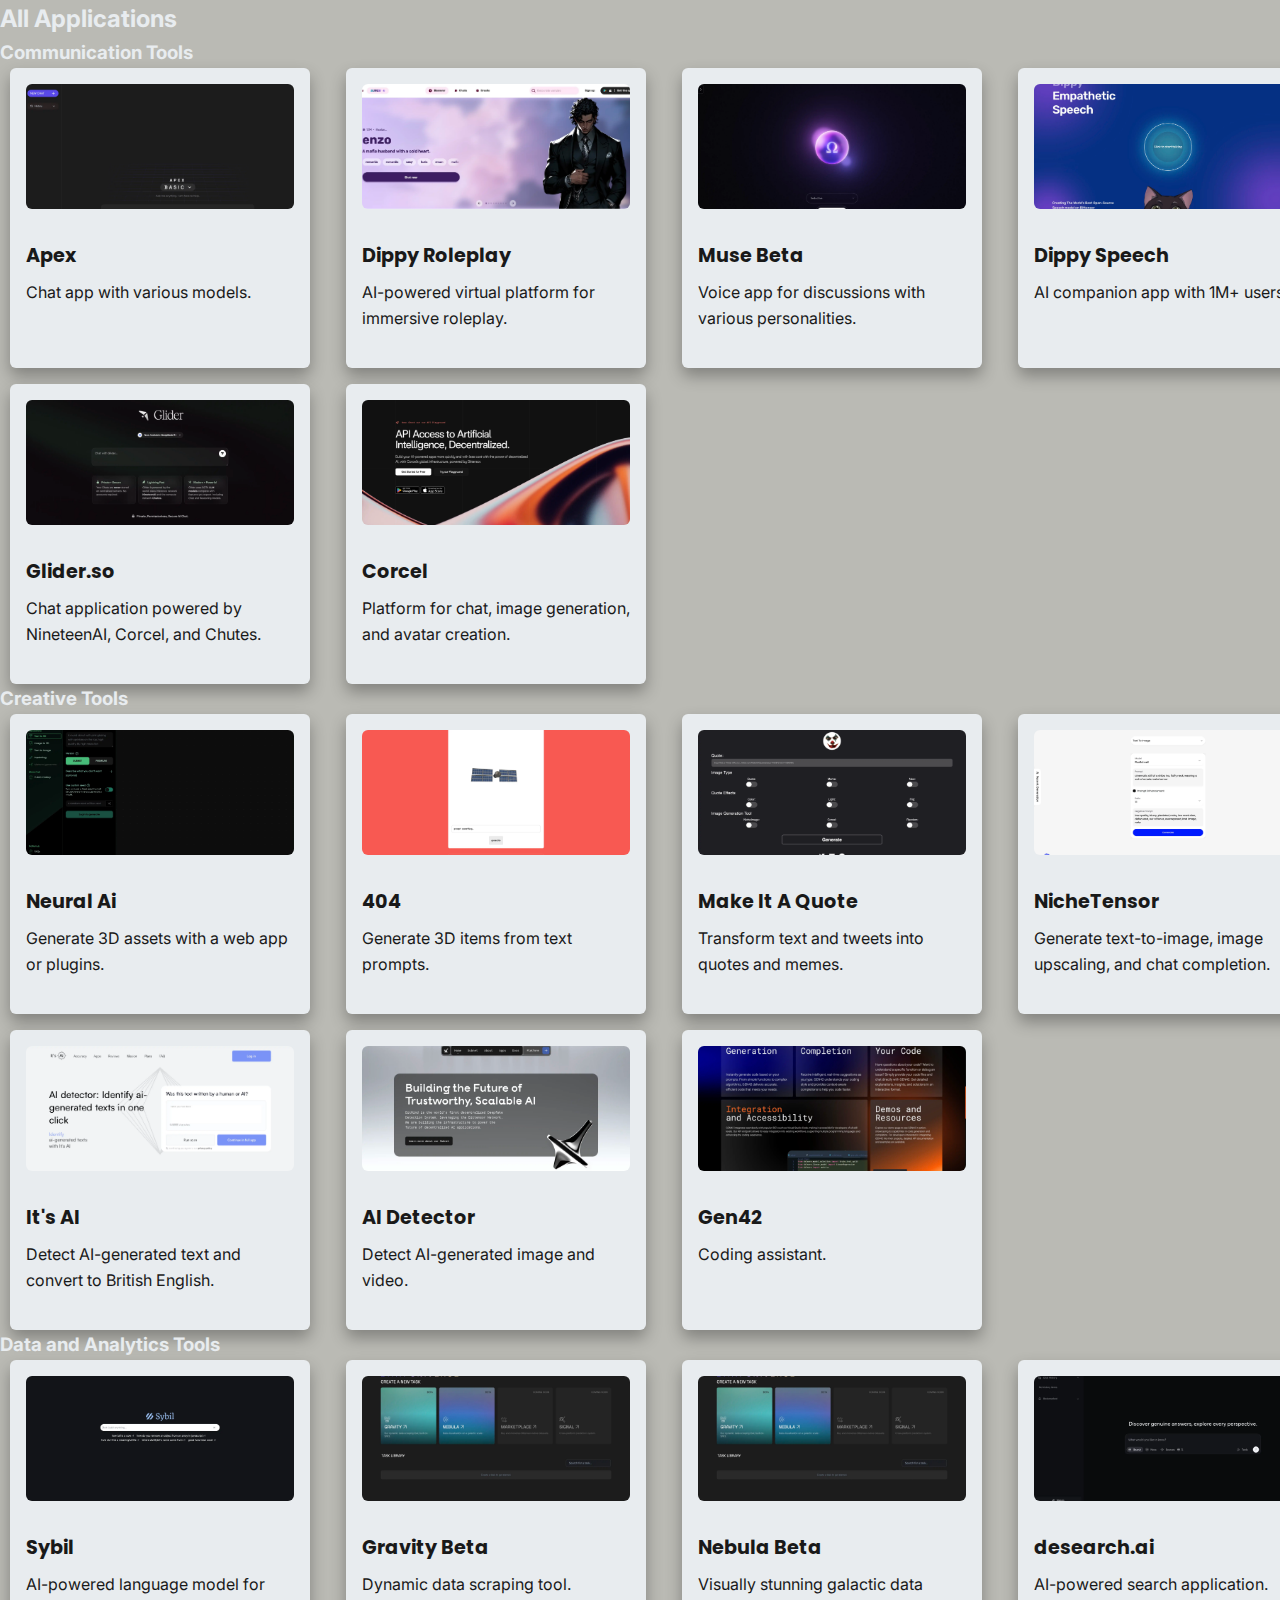
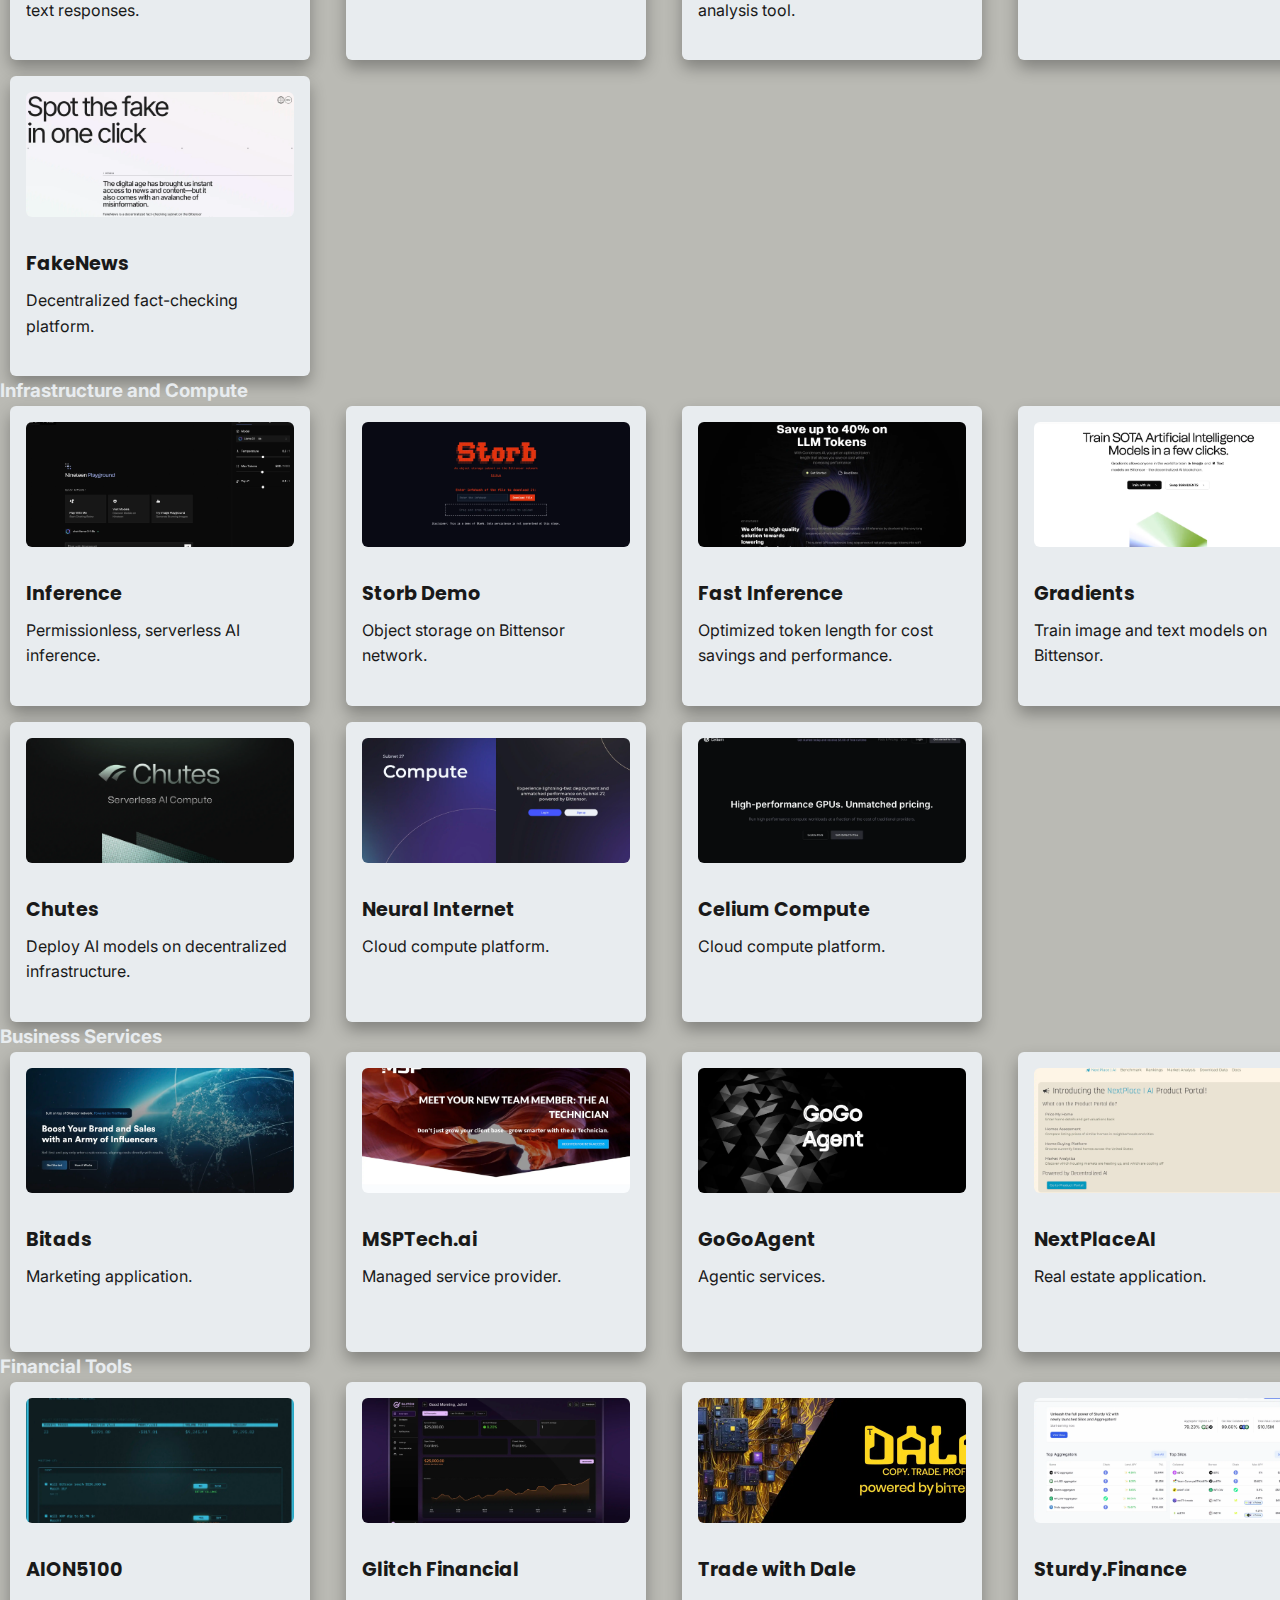
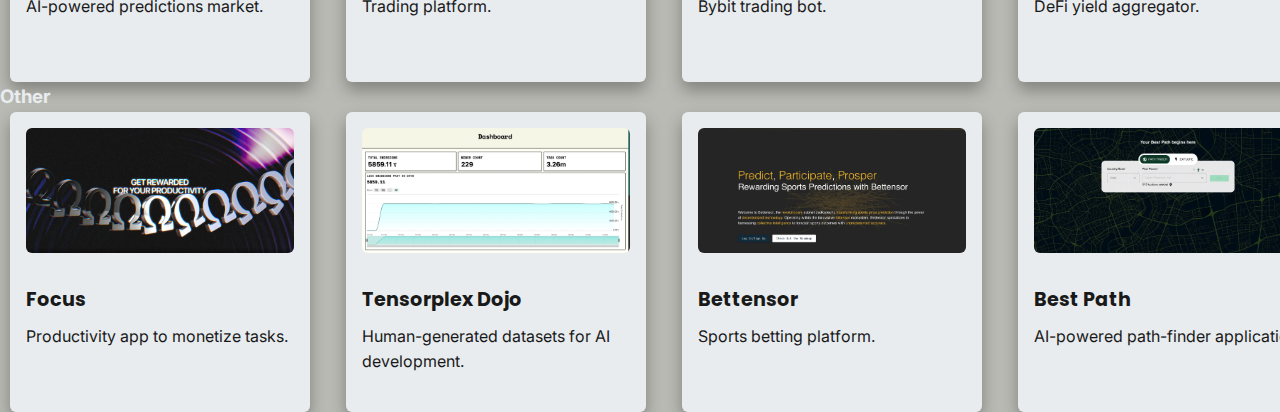
==== all-apps.html @ dbbadaa6 "usebittensor" ====
<!DOCTYPE html>
<html lang="en">
<head>
  <meta charset="UTF-8" />
  <title>All Applications - usebittensor</title>
  <link rel="stylesheet" href="style.css" />
  <link href="https://fonts.googleapis.com/css2?family=Poppins:wght@400;600;700&family=Inter:wght@400;500&display=swap" rel="stylesheet">
</head>
<body>
  <section class="all-applications">
    <h2>All Applications</h2>
    <div id="category-grids"></div>
  </section>

  <!-- Popup Modal -->
  <div id="app-modal" class="modal">
    <div class="modal-content">
      <span class="close-btn">×</span>
      <img id="modal-image" src="" alt="Application Image">
      <div id="modal-links"></div>
      <div class="accordion">
        <button class="accordion-btn">Description</button>
        <div class="accordion-content">
          <p id="modal-description"></p>
        </div>
        <button class="accordion-btn">Pricing</button>
        <div class="accordion-content">
          <p id="modal-pricing"></p>
        </div>
        <button class="accordion-btn">Get Started</button>
        <div class="accordion-content">
          <p id="modal-get-started"></p>
        </div>
      </div>
    </div>
  </div>

  <!-- Scripts -->
  <script src="data/applications.js"></script>
  <script src="scripts/utils.js"></script>
  <script src="scripts/animations.js"></script>
  <script src="scripts/all-apps.js"></script>
</body>
</html>
---- style.css ----
* {
  margin: 0;
  padding: 0;
  box-sizing: border-box;
}

/* Body Styling */
body {
  font-family: "Inter", Helvetica, sans-serif;
  background-color: #babab4;
  color: #E8ECEF;
  line-height: 1.6;
  font-weight: 400;
  font-size: 1rem;
}

.hero-text h2 {
  font-family: "Poppins", Helvetica, sans-serif;
  font-size: 2.5rem;
  font-weight: 400;
  max-width: 800px;
  color: #ffffff;
  text-align: center;
  margin-bottom: 1rem;
  margin-top: 1rem;
  line-height: 1.5; /* Improves readability */
  margin-left: auto;
  margin-right: auto;
  word-wrap: break-word;
  letter-spacing: 0.1em;
}

.hero-text h3 {
  font-family: "Poppins", Helvetica, sans-serif;
  font-size: 1.5rem;
  font-weight: 200;
  max-width: 800px;
  color: #ffffff;
  text-align: center;
  margin-bottom: 2rem;
  line-height: 1.4; /* Improves readability */
  margin-left: auto;
  margin-right: auto;
  word-wrap: break-word;
}

.hero-text p {
  font-family: "Inter", Helvetica, sans-serif;
  font-size: 1rem;
  font-weight: lighter;
  color: #E8ECEF;
  max-width: 900px; /* Slightly wider for more text */
  margin: 0 auto; /* Centers the paragraph */
}

/*                  */
/*  Header Section  */
/*                  */
.header {
  display: flex;
  align-items: center;
  justify-content: space-between;
  padding: 1rem 2rem;
  background-color: #d8d8d8ac;
  border-bottom-left-radius: 5px;
  border-bottom-right-radius: 5px;
  box-shadow: 0px 4px 6px rgba(0, 0, 0, 0.1);
  top: 0;
  z-index: 1000;
  max-width: 1500px; /* Match the page content width */
  margin: 0 auto; /* Center the header */
  width: 100%; /* Ensure it takes full width up to max-width */
  box-sizing: border-box; /* Include padding in width calculation */
  position: sticky;
}

.hamburger {
  display: none;
  cursor: pointer;
  font-size: 1.5rem;
  color: #191919;
}

.header-left {
  flex-shrink: 0;
}

.site-title {
  font-family: "Poppins", Helvetica, sans-serif;
  font-size: 1.5rem;
  font-weight: bold;
  color: #1d1d1d;
  margin: 0;
}

.header-middle {
  position: absolute; /* Position absolutely within the header */
  left: 50%; /* Center horizontally */
  transform: translateX(-50%); /* Adjust for its own width to center perfectly */
  display: flex;
  justify-content: center;
}

.nav-menu {
  display: flex;
  list-style: none;
  gap: 1.5rem;
  margin: 0;
  padding: 0;
}

.nav-menu li a {
  color: #1d1d1d;
  font-weight: 700;
  text-decoration: none;
  font-size: 1rem;
  font-family: "Poppins", Helvetica, sans-serif;
}

.nav-menu li a:hover {
  color: #1d1d1dcc;
  text-decoration: underline;
}

.header-right {
  flex-shrink: 0;
}

.connect-btn {
  background: transparent;
  border: 2px solid #1d1d1d;
  color: #1d1d1d;
  padding: 0.5rem 1rem;
  border-radius: 4px;
  cursor: pointer;
  font-family: "Poppins", Helvetica, sans-serif;
}

.connect-btn:hover {
  background: #d8d8d8;
  color: #d8d8d8;
}

/* Mobile Styling */
@media (max-width: 768px) {
  .header-middle,
  .header-right {
    display: none;
  }

  .hamburger {
    display: block;
  }

  .header-left {
    flex: 1;
    text-align: center;
  }

  .nav-menu {
    display: none;
    position: absolute;
    top: 100%;
    left: 0;
    width: 100%;
    background-color: #16181f;
    flex-direction: column;
    padding: 1rem;
    box-shadow: 0 4px 6px rgba(0, 0, 0, 0.1);
  }

  .nav-menu.active {
    display: flex;
  }

  .nav-menu li {
    margin: 0.5rem 0;
  }
}

/*                          */
/*          Banner          */
/*                          */
/*.banner {
  background: linear-gradient(135deg, #070926, #1f2129);
  text-align: center;
  padding: 2rem 1rem;
}
.banner h2 {
  font-family: "Poppins", Helvetica, sans-serif;
  font-size: 3rem;
  font-weight: lighter;
  margin-bottom: 2rem;
  color: #ffffff;
}
.banner p {
  font-size: 1.1rem;
  opacity: 0.8;
}*/

/*                    */
/* Search Bar Section */
/*                    */
/*.search-section {
  padding: 2rem 1rem;
  text-align: center;
}
.search-response {
  min-height: 50px;
  margin-bottom: 1rem;
  font-family: "Inter", Helvetica, sans-serif;
  font-size: 1.1rem;
  font-weight: 400;
  color: #E8ECEF;
  white-space: pre-wrap;
}
.search-bar {
  display: flex;
  justify-content: center;
  gap: 1rem;
}
#search-input {
  padding: 0.75rem 1rem;
  width: 100%;
  max-width: 800px;
  border: 1px solid #3d3d41;
  border-radius: 4px;
  background-color: #252F35;
  color: #E8ECEF;
  font-family: "Inter", Helvetica, sans-serif;
  font-size: 1.1rem;
}
#search-input::placeholder {
  color: #A0A0A0;
}
#search-btn {
  padding: 0.75rem 1.5rem;
  background-color: #28292b;
  color: #E8ECEF;
  border: none;
  border-radius: 4px;
  font-family: "Inter", Helvetica, sans-serif;
  font-size: 1.1rem;
  font-weight: 500;
  cursor: pointer;
}
#search-btn:hover {
  background-color: #45474b;
}*/

/*          */
/* Carousel */
/*          */
/*.carousel {
  position: relative;
  width: 100%;
  max-width: 100%;
  margin: 2rem auto;
  text-align: center;
  overflow: hidden;
}

.carousel-container {
  width: 100%;
  overflow: hidden;
  position: relative;
}

.carousel-track {
  display: flex;
  transition: transform 0.5s ease;
}

.carousel-item {
  min-width: 100%;
  box-sizing: border-box;
  padding: 1rem;
  background-color: #121317;
  position: relative;
}

.carousel-item img {
  width: 100%;
  height: auto;
  max-height: 300px;
  object-fit: cover;
  border-radius: 6px;
  display: block;
  filter: blur(2px);
}

.carousel-item::before {
  content: '';
  position: absolute;
  top: 0;
  left: 0;
  width: 100%;
  height: 100%;
  background: #3e3e4058;
  border-radius: 6px;
  z-index: 1;
}

.overlay {
  position: absolute;
  top: 50%;
  left: 50%;
  transform: translate(-50%, -50%);
  text-align: center;
  color: #E8ECEF;
  text-shadow: 1px 1px 2px #000000cc;
  width: 80%;
  z-index: 2;
}

.carousel-item h3 {
  font-family: "Poppins", Helvetica, sans-serif;
  font-size: 1.8rem;
  font-weight: 300;
  margin-bottom: 0.75rem;
  color: #ffffff;
}

.carousel-item p {
  font-size: 1.1rem;
  font-weight: 600;
  margin-bottom: 1.25rem;
  opacity: 0.9;
}

.explore-btn {
  display: inline-block;
  background-color: #28292b;
  color: #E8ECEF;
  padding: 0.5rem 1rem;
  border-radius: 4px;
  text-decoration: none;
  font-weight: 500;
  font-size: 1.1rem;
}
.explore-btn:hover {
  background-color: #45474b;
}

.carousel-btn {
  position: absolute;
  top: 50%;
  transform: translateY(-50%);
  background-color: #1e2022;
  color: #cfcfcf;
  border: none;
  font-size: 2rem;
  padding: 0.2rem 0.6rem;
  cursor: pointer;
  border-radius: 4px;
}
.carousel-btn:hover {
  background-color: #56585d;
}

.prev-btn {
  left: 10px;
}
.next-btn {
  right: 10px;
}*/

/*                  */
/* Application List */
/*                  */
.application-list {
  padding: 2rem 1rem;
}
.application-list h2 {
  font-family: "Poppins", Helvetica, sans-serif;
  text-align: center;
  font-size: 2rem;
  font-weight: 600;
  margin-bottom: 2rem;
  color: #ffffff;
}
.app-grid {
  display: grid;
  grid-template-columns: repeat(auto-fill, minmax(200px, 1fr));
  gap: 1rem;
  max-width: 1400px;
  margin: 0 auto;
}

.applications {
  padding: 2rem 1rem;
  background-color: #d8d8d8; /* Match workflow background with transparency */
  box-shadow: 0 8px 16px rgba(0, 0, 0, 0.3); /* Lifted effect */
  max-width: 1400px;
  margin: 0 auto;
  position: relative;
  border-radius: 10px;
  margin-top: 2rem; /* Space from previous section */
  margin-bottom: 2rem;
}

.applications-wrapper {
  display: flex;
  flex-direction: column;
  gap: 2rem; /* Space between rows */
}

.app-row-section {
  display: flex;
  flex-direction: column;
  gap: 2rem;
}

.app-row-title {
  font-family: "Poppins", Helvetica, sans-serif;
  font-size: 1.5rem;
  color: #1d1d1d;
  margin: 0;
  font-weight: 600;
  text-align: left;
  margin-left: 2rem;
  margin-top: 1rem;
}

.app-row {
  position: relative;
  height: auto; /* Allow dynamic height */
  display: flex;
  min-height: 400px;
  flex-direction: column; /* Stack cards vertically */
  align-items: center;
  background-color: transparent; /* Match workflow item background */
  border-radius: 6px;
  padding: 0 1rem;
  margin-bottom: 1rem;
}

.app-wrapper {
  display: flex;
  flex-wrap: wrap; /* Allow cards to wrap */
  gap: 1rem;
  width: 100%; /* Fit within container */
  justify-content: flex-start; /* Distribute cards evenly */
}

/* Remove scrolling styles */
.app-row {
  overflow-x: visible; /* Remove scrolling */
}

.app-row::-webkit-scrollbar {
  display: none; /* Already hidden, but redundant now */
}



/* Remove scroll button styles */
.app-scroll-btn,
.scroll-btn {
  display: none; /* Hide scroll buttons */
}

/* Extend Button for All Applications */
.extend-btn {
  color: #1d1d1d;
  font-size: 1rem;
  font-family: "Poppins", Helvetica, sans-serif;
  display: inline-flex;
  align-items: center;
  background: none;
  border: none;
  padding: 0;
  margin-top: 0rem;
  align-self: center;
  cursor: pointer;
  font-weight: 700;
}

.extend-btn:hover {
  color: #ffffff;
  text-decoration: underline;
}

/* Show Less Button for All Applications */
.show-less-btn {
  color: #ffffff;
  font-size: 1rem;
  font-family: "Poppins", Helvetica, sans-serif;
  display: inline-flex;
  align-items: center;
  justify-content: center;
  background: none;
  border: none;
  padding: 0;
  margin-top: 1rem;
  align-self: center;
  cursor: pointer;
  font-weight: 700;
}

.show-less-btn:hover {
  color: #ffffff;
  text-decoration: underline;
}


/*                  */
/* Discover Section */
/*                  */
.discover {
  padding: 2rem 1rem;
  background: #121317; /* Default color */
  transition: background 2s ease; /* Smooth transition */
}

.discover h2 {
  font-family: "Poppins", Helvetica, sans-serif;
  font-size: 2rem;
  color: #ffffff;
  text-align: center;
  margin-bottom: 3rem;
  margin-top: 3;
}

.category-row {
  margin-bottom: 2rem;
}

.category-row h3 {
  font-family: "Poppins", Helvetica, sans-serif;
  font-size: 1.2rem;
  font-weight: lighter;
  color: #ffffff;
  margin-bottom: 1rem;
}

/*                             */
/* Row Container and Scrolling */
/*                             */
.row-container {
  position: relative;
  width: 100%; /* Full page width */
  margin: 0; /* Remove centering */
  padding: 0 1rem; /* Optional: Add padding to match section padding */
}

.app-row {
  overflow-x: scroll;
  scroll-behavior: smooth;
  -ms-overflow-style: none;
  scrollbar-width: none;
  width: 100%; /* Ensure it takes full width of container */
}

.app-row::-webkit-scrollbar {
  display: none;
}

.app-wrapper {
  display: flex;
  width: fit-content; /* Keep this for scrolling to work */
  min-width: 100%; /* Ensures it’s at least as wide as the viewport */
}

/* No change needed for animations unless you want to adjust timing */
.app-wrapper.scroll-left {
  animation: scroll-left 90s linear infinite;
}

.app-wrapper.scroll-right {
  animation: scroll-right 90s linear infinite;
}

@keyframes scroll-left {
  0% { transform: translateX(0); }
  100% { transform: translateX(-50%); }
}

@keyframes scroll-right {
  0% { transform: translateX(-50%); }
  100% { transform: translateX(0); }
}

/*                   */
/* Application Cards */
/*                   */
.app-card {
  width: 300px;
  margin: 0 10px;
  background-color: #E8ECEF;
  border-radius: 6px;
  box-shadow: 0 8px 16px rgba(0, 0, 0, 0.3); /* Lifted effect */
  padding: 1rem;
  text-align: left;
  flex-shrink: 0;
  cursor: pointer;
  display: flex; /* Add Flexbox */
  flex-direction: column; /* Stack items vertically */
  justify-content: space-between; /* Push button to bottom */
  height: 300px; /* Fixed height to ensure consistency */
}

.app-card img {
  width: 100%;
  height: 125px; /* Fixed height for consistency */
  object-fit: cover; /* Ensure image fits without distortion */
  border-radius: 6px;
  margin-bottom: 1rem;
}

.app-card h3 {
  font-family: "Poppins", Helvetica, sans-serif;
  font-size: 1.4rem;
  font-weight: 600;
  margin-bottom: 0rem;
  margin-top: 0.5rem;
  color: #191919;
}

.app-card h4 {
  font-family: "Poppins", Helvetica, sans-serif;
  margin-top: 1rem;
  font-size: 1.2rem;
  color: #191919;
  margin-bottom: 0.5rem;
}

.app-card:hover {
  transform: translateY(-2px);
}

.app-card a {
  text-decoration: none;
  color: inherit;
}

.app-card .keywords {
  font-size: 0.9rem;
  color: #858484;
  margin-bottom: 0.5rem;
  flex-grow: 0; /* Prevent keywords from expanding too much */
}

.app-card p {
  font-size: 1rem;
  color: #191919;
  margin-bottom: 1rem;
  flex-grow: 1; /* Allow description to expand and push button down */
  overflow: hidden; /* Hide overflow if text is too long */
  text-overflow: ellipsis; /* Add ellipsis for truncated text */
  display: -webkit-box;
  -webkit-line-clamp: 3; /* Limit to 3 lines */
  -webkit-box-orient: vertical;
}

.app-card .show-more {
  background: none;
  border: none;
  color: #191919;
  text-decoration: none;
  cursor: pointer;
  font-size: 1rem;
  padding: 0;
  margin-top: auto; /* Ensure button stays at bottom */
  text-align: left;
}

.show-more:hover {
  text-decoration: underline;
}

/*                */
/* Scroll Buttons */
/*                */
.scroll-btn {
  position: relative;
  top: 50%;
  transform: translateY(-50%);
  background-color: #687165;
  color: #1E2528;
  border: none;
  font-size: 2rem;
  padding: 0.2rem 0.6rem;
  cursor: pointer;
  border-radius: 4px;
  z-index: 5;
}

.scroll-btn.left {
  left: 0;
}

.scroll-btn.right {
  right: 0;
}

/*               */
/* Modal Styles */
/*               */
.modal {
  display: none;
  position: fixed;
  top: 0;
  left: 0;
  width: 100%;
  height: 100%;
  background-color: #0000008a;
  z-index: 100;
  justify-content: center;
  align-items: center;
  backdrop-filter: blur(15px); /* Add blur effect to the background */
  -webkit-backdrop-filter: blur(15px); /* Safari support */
}

.modal-content {
  color: #0e0e0e;
  background-color: #e8ecefb6;
  padding: 2rem;
  border-radius: 8px;
  max-width: 700px;
  width: 90%;
  position: relative;
}

.accordion-btn {
  background-color: #E8ECEF;
  color: #1d1d1d;
  border: none;
  width: 100%;
  text-align: left;
  padding: 1rem;
  font-size: 1.1rem;
  font-weight: 800;
  cursor: pointer;
  margin-bottom: 0.5rem;
  border-radius: 5px;
  box-shadow: 1px 4px 8px rgba(0, 0, 0, 0.1);
}

.accordion-content {
  display: none;
  padding: 1rem;
  background-color: transparent;
  margin-bottom: 0.5rem;
}

.accordion-content p {
  margin: 1;
  margin-bottom: 2;
  color: #1d1d1d;
}

.close-btn {
  position: absolute;
  top: 0px;
  right: 10px;
  font-size: 1.5rem;
  color: #1d1d1d;
  cursor: pointer;
}

#modal-image {
  width: 100%; /* Fit within parent */
  max-width: 100%; /* Prevent overflow */
  height: auto; /* Maintain aspect ratio */
  border-radius: 6px;
  margin-bottom: 2rem;
  cursor: pointer;
  position: relative;
  display: block;
  object-fit: cover; /* Ensure it behaves as a block element */
  max-height: 400px;
}

#modal-image .open-btn {
  position: absolute;
  top: 50%;
  left: 50%;
  transform: translate(-50%, -50%);
  background-color: #E8ECEF;
  color: #191919;
  border: none;
  padding: 0.75rem 1.5rem;
  border-radius: 20px;
  font-family: "Poppins", Helvetica, sans-serif;
  font-size: 1rem;
  opacity: 0.7;
  cursor: pointer;
  transition: opacity 0.3s ease;
  width: fit-content; /* Ensure button size fits content */
  display: inline-block; /* Ensure it renders */
  z-index: 1;
}

#modal-image .open-btn:hover {
  opacity: 1;
}

#modal-links {
  margin-bottom: 1rem;
}

#modal-links a {
  color: #E8ECEF;
  margin-right: 1rem;
  text-decoration: underline;
}

#modal-links a:hover {
  color: #1d1d1d;
}

.app-grid {
  display: grid;
  grid-template-columns: repeat(4, 1fr);
  gap: 1rem;
}

.all-apps-btn {
  text-align: center;
  margin-top: 2rem;
}

.all-apps-btn a {
  display: inline-block;
  background-color: #28292b;
  color: #1d1d1d;
  padding: 0.5rem 1rem;
  border-radius: 4px;
  text-decoration: none;
  font-weight: 500;
  font-size: 1.1rem;
}

.all-apps-btn a:hover {
  background-color: #45474b;
}

/*          */
/* Keywords */
/*          */
.keywords {
  margin: 0rem 0;
  font-size: 0.9rem;
  color: #1d1d1da7; /* Dimmer text */
}

.keyword {
  cursor: pointer;
  margin-right: 0.5rem;
}

.keyword:hover {
  color: #1d1d1dc6;
  text-decoration: underline;
}

/*           */
/* Workflows */
/*           */
.workflows {
  padding: 2rem 1rem;
  background-color: #d8d8d8;
  max-width: 1200px;
  margin: 0 auto;
  position: relative;
  display: flex;
  border-radius: 10px;
  box-shadow: 0 8px 16px rgba(0, 0, 0, 0.3); /* Lifted effect */
}

.workflows-wrapper {
  max-width: 1200px;
  margin: 0 auto; /* Center the section */
  display: flex;
  gap: 0rem; /* Space between columns */
}

.workflows-title {
  flex: 1; /* First column takes 1/3 of the space */
  display: flex;
  flex-direction: column;
  justify-content: flex-start; /* Align content to the top */
  min-height: 500px; /* Match carousel height */
  padding: 3rem;
  background-color: transparent; /* Darker gray like the screenshot */
}

.discover-title {
  font-family: "Poppins", Helvetica, sans-serif;
  font-size: 4rem;
  color: #191919;
  text-align: left;
  margin: 0 0 1rem 0;
  font-weight: bold;
  flex: 1; /* Allow titles to take available space */
  display: flex;
  flex-direction: column;
  justify-content: center; /* Center vertically */
  width: 100%; /* Ensure full width for centering */
}

.all-workflows-btn {
  color: #191919;
  text-decoration: none;
  font-weight: 700;
  font-size: 1rem;
  font-family: "Poppins", Helvetica, sans-serif;
  display: inline-flex;
  align-items: center;
  background: none; /* Remove button background */
  border: none; /* Remove border */
  padding: 0; /* Remove padding */
  margin-top: 1rem; /* Space below the titles */
}

.all-workflows-btn:hover {
  color: #ffffff;
  text-decoration: underline;
}

.all-workflows-btn .arrow {
  margin-left: 0.5rem;
  font-size: 1.2rem;
}

.workflows-container {
  flex: 2; /* Carousel takes 2/3 of the space */
  overflow: hidden;
  height: 500px; /* Fixed height for square-like appearance */
  box-shadow: 0 8px 16px rgba(0, 0, 0, 0.3); /* Lifted effect */
  border-radius: 10px; /* Rounded corners */
  background-color: #191919a2; /* Match workflow item */
  margin-left: 0rem; /* Margin on the left for separation */
}

.workflows-track {
  display: flex;
  transition: transform 0.5s ease;
  height: 100%;
}

.workflow-item {
  display: flex;
  min-width: 100%;
  height: 100%;
  background-color: #191919e1;
  border-radius: 6px;
  overflow: hidden;
}

.workflow-text {
  flex: 0.8; /* Slightly less narrow, more text space */
  padding: 2rem;
  display: flex;
  flex-direction: column;
  justify-content: space-evenly;
}

.workflow-text h3 {
  font-family: "Poppins", Helvetica, sans-serif;
  font-size: 1.5rem;
  color: #ffffff;
  margin-bottom: 0rem;
  margin-top: 2rem;
}

.workflow-text p {
  font-size: 1rem;
  color: #E8ECEF;
  margin-bottom: 0rem;
}

.workflow-image {
  flex: 1; /* Maintain current image dimensions */
  display: flex;
  align-items: center;
  justify-content: center;
}

.workflow-image img {
  width: 100%;
  height: 100%;
  object-fit: cover;
  border-radius: 0 6px 6px 0; /* Round only the right corners */
}

.explore-workflow-btn {
  color: #E8ECEF;
  text-decoration: none;
  font-size: 1rem;
  font-family: "Poppins", Helvetica, sans-serif;
  display: inline-flex;
  align-items: center;
  background: transparent; /* Transparent background */
  border: 1px solid #ffffff; /* White border like search button */
  border-radius: 4px; /* Rounded corners like search button */
  padding: 0.5rem 1rem; /* Consistent padding */
  align-self: flex-start; /* Align to the bottom */
}

.explore-workflow-btn:hover {
  background-color: #ffffff;
  color: #121317; /* Ensure readability on hover */
}

.workflow-btn {
  position: absolute;
  top: 50%;
  transform: translateY(-50%);
  background: rgba(0, 0, 0, 0.5);
  border: 1px solid #ffffff; /* White border */
  color: #ffffff;
  font-size: 2rem;
  padding: 0.5rem 1rem;
  cursor: pointer;
  margin-left: 0.5rem;
}

.workflow-btn.prev-btn {
  left: 1rem;
  content: "<"; /* Set to "<" symbol (note: use HTML for content) */
}

.workflow-btn.next-btn {
  right: 1rem;
  content: ">"; /* Set to ">" symbol (note: use HTML for content) */
}

.workflows-cta {
  text-align: center;
  margin-top: 2rem;
}

.cta-btn {
  display: inline-block;
  padding: 0.75rem 1.5rem;
  background-color: #E8ECEF;
  color: #121317;
  text-decoration: none;
  border-radius: 4px;
  font-size: 1.2rem;
}

.cta-btn:hover {
  background-color: #ffffff;
}

/*             */
/* FAQ Section */
/*             */
/* ... (previous styles unchanged) ... */

/*           */
/* FAQ Section */
/*           */
.faq {
  padding: 2rem 1rem;
  background-color: #d8d8d8; /* Match workflows background */
  max-width: 1200px;
  margin: 0 auto;
  position: relative;
  display: flex;
  border-radius: 10px;
  box-shadow: 0 8px 16px rgba(0, 0, 0, 0.3); /* Match workflows shadow */
}

.faq-wrapper {
  max-width: 1200px;
  margin: 0 auto;
  display: flex;
  gap: 0rem; /* Match workflows spacing, no gap between columns */
}

.faq-title {
  flex: 0.5; /* Narrower, fixed proportion */
  flex-shrink: 0; /* Prevent shrinking */
  display: flex;
  flex-direction: column;
  justify-content: flex-start; /* Align to top */
  height: 500px; /* Fixed height */
  padding: 3rem;
  background-color: transparent;
}

.faq-heading {
  font-family: "Poppins", Helvetica, sans-serif;
  font-size: 4rem; /* Match discover-title */
  color: #191919; /* Match discover-title */
  text-align: left;
  margin: 0;
  font-weight: bold;
}

.faq-questions {
  flex: 1; /* Fixed proportion for second column */
  flex-shrink: 0; /* Prevent shrinking */
  display: flex;
  flex-direction: column;
  justify-content: center;
  padding: 2rem;
  background-color: #191919a2; /* Match workflows-container */
  height: 500px; /* Fixed height */
  border-radius: 0 0 0 10px; /* Only left corners rounded */
}

.faq-item {
  display: flex;
  justify-content: space-between;
  align-items: center;
  background-color: #191919e1; /* Match workflow-item */
  padding: 1rem 1.5rem;
  margin-bottom: 1rem;
  border-radius: 6px;
  cursor: pointer;
}

.faq-item:last-child {
  margin-bottom: 0; /* Remove margin from the last item */
}

.faq-question-text {
  font-family: "Poppins", Helvetica, sans-serif;
  font-size: 1.5rem; /* Match workflow-text h3 */
  color: #ffffff; /* Match workflow-text h3 */
}

.faq-arrow {
  font-size: 1.5rem;
  color: #ffffff; /* Match text color */
}

.faq-item:hover {
  background-color: #191919; /* Slightly lighter on hover */
}

.faq-answer {
  flex: 1; /* Fixed proportion for third column */
  flex-shrink: 0; /* Prevent shrinking */
  display: flex;
  flex-direction: column;
  justify-content: center;
  padding: 2rem;
  background-color: #191919a2; /* Match workflows-container, no abrupt change */
  height: 500px; /* Fixed height */
  border-radius: 0 10px 10px 0; /* Only right corners rounded */
  box-shadow: none; /* Remove shadow to blend with faq-questions */
}

.faq-answer-content {
  font-family: "Poppins", Helvetica, sans-serif;
  font-size: 1rem; /* Match workflow-text p */
  color: #E8ECEF; /* Match workflow-text p */
  display: none; /* Initially hidden */
}

.faq-answer-content.active {
  display: block; /* Show when active */
}

/* ... (rest of the styles unchanged) ... */
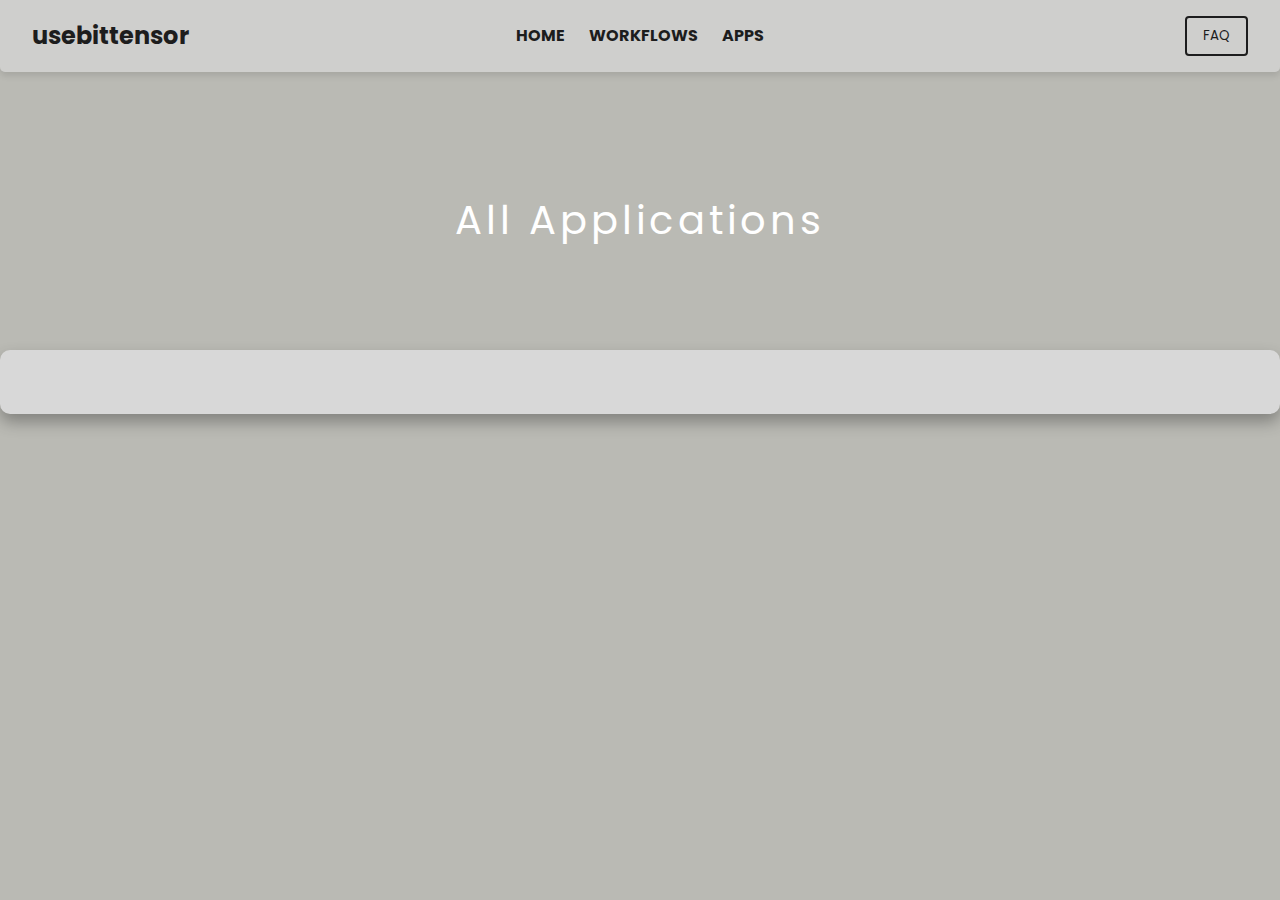
==== commit 577b1ab2: "fff" ====
--- a/all-apps.html
+++ b/all-apps.html
@@ -2,43 +2,53 @@
 <html lang="en">
 <head>
   <meta charset="UTF-8" />
-  <title>All Applications - usebittensor</title>
+  <title>usebittensor - All Apps</title>
   <link rel="stylesheet" href="style.css" />
   <link href="https://fonts.googleapis.com/css2?family=Poppins:wght@400;600;700&family=Inter:wght@400;500&display=swap" rel="stylesheet">
 </head>
 <body>
-  <section class="all-applications">
+  <header class="header">
+    <div class="hamburger" id="hamburger">☰</div>
+    <div class="header-left">
+      <h1 class="site-title">usebittensor</h1>
+    </div>
+    <nav class="header-middle">
+      <ul class="nav-menu" id="nav-menu">
+        <li><a href="index.html">HOME</a></li>
+        <li><a href="all-apps.html">WORKFLOWS</a></li>
+        <li><a href="all-apps.html">APPS</a></li>
+      </ul>
+    </nav>
+    <div class="header-right">
+      <button class="connect-btn">FAQ</button>
+    </div>
+  </header>
+
+  <br><br><br><br>
+  <section class="hero-text">
     <h2>All Applications</h2>
-    <div id="category-grids"></div>
+  </section>
+  <br><br>
+
+  <section class="applications">
+    <div class="applications-wrapper" id="all-apps-by-category">
+      <!-- Categories and apps will be populated dynamically -->
+    </div>
   </section>
 
-  <!-- Popup Modal -->
-  <div id="app-modal" class="modal">
+  <!-- Modal for App Details -->
+  <div class="modal" id="app-modal">
     <div class="modal-content">
-      <span class="close-btn">×</span>
-      <img id="modal-image" src="" alt="Application Image">
-      <div id="modal-links"></div>
-      <div class="accordion">
-        <button class="accordion-btn">Description</button>
-        <div class="accordion-content">
-          <p id="modal-description"></p>
-        </div>
-        <button class="accordion-btn">Pricing</button>
-        <div class="accordion-content">
-          <p id="modal-pricing"></p>
-        </div>
-        <button class="accordion-btn">Get Started</button>
-        <div class="accordion-content">
-          <p id="modal-get-started"></p>
-        </div>
-      </div>
+      <!-- Modal content will be populated dynamically -->
     </div>
   </div>
 
+  <br><br><br><br>
+
   <!-- Scripts -->
-  <script src="data/applications.js"></script>
+  <script src="scripts/applications.js"></script>
   <script src="scripts/utils.js"></script>
-  <script src="scripts/animations.js"></script>
+  <script src="scripts/script.js"></script><!--is this needed?-->
   <script src="scripts/all-apps.js"></script>
 </body>
 </html>--- a/style.css
+++ b/style.css
@@ -67,7 +67,7 @@
   box-shadow: 0px 4px 6px rgba(0, 0, 0, 0.1);
   top: 0;
   z-index: 1000;
-  max-width: 1500px; /* Match the page content width */
+  max-width: 1400px; /* Match the page content width */
   margin: 0 auto; /* Center the header */
   width: 100%; /* Ensure it takes full width up to max-width */
   box-sizing: border-box; /* Include padding in width calculation */
@@ -858,6 +858,35 @@
 /*           */
 /* Workflows */
 /*           */
+.carousel-btn {
+  background-color: #E8ECEF;
+  color: #191919;
+  border: none;
+  padding: 0.5rem 1rem;
+  border-radius: 20px;
+  font-family: "Poppins", Helvetica, sans-serif;
+  font-size: 1rem;
+  cursor: pointer;
+  transition: background-color 0.3s ease, color 0.3s ease;
+  position: absolute;
+  top: 50%;
+  transform: translateY(-50%);
+  z-index: 10;
+}
+
+.carousel-btn:hover {
+  background-color: #d8d8d8;
+  color: #1d1d1d;
+}
+
+.prev-btn {
+  left: 1rem;
+}
+
+.next-btn {
+  right: 1rem;
+}
+
 .workflows {
   padding: 2rem 1rem;
   background-color: #d8d8d8;
@@ -888,7 +917,7 @@
 
 .discover-title {
   font-family: "Poppins", Helvetica, sans-serif;
-  font-size: 4rem;
+  font-size: 3.5rem;
   color: #191919;
   text-align: left;
   margin: 0 0 1rem 0;
@@ -896,7 +925,7 @@
   flex: 1; /* Allow titles to take available space */
   display: flex;
   flex-direction: column;
-  justify-content: center; /* Center vertically */
+  justify-content:space-around; /* Center vertically */
   width: 100%; /* Ensure full width for centering */
 }
 
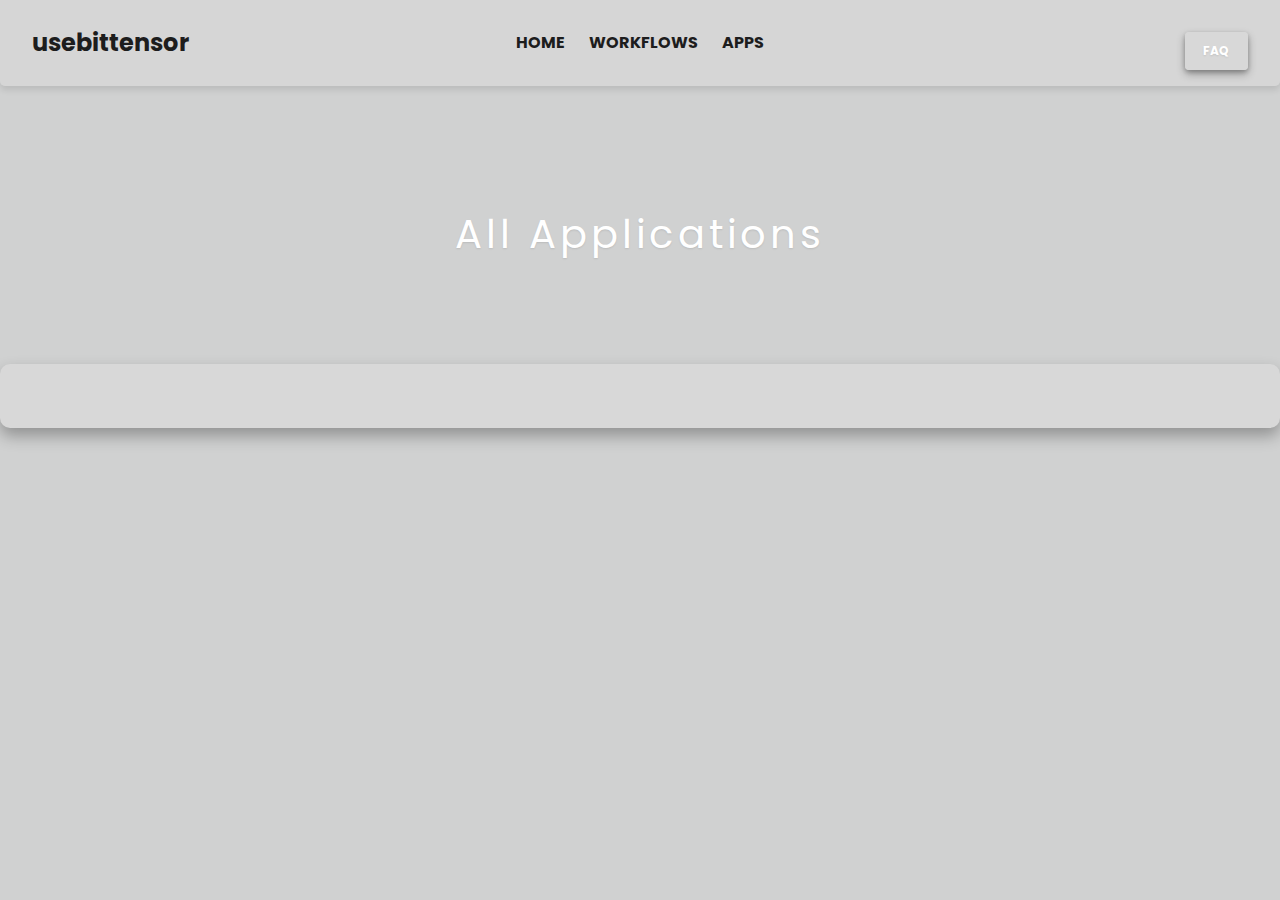
==== commit 0bf39f2b: "Vibe. Mobile optimization" ====
--- a/all-apps.html
+++ b/all-apps.html
@@ -46,7 +46,7 @@
   <br><br><br><br>
 
   <!-- Scripts -->
-  <script src="scripts/applications.js"></script>
+  <script src="scripts/data/applications.js"></script>
   <script src="scripts/utils.js"></script>
   <script src="scripts/script.js"></script><!--is this needed?-->
   <script src="scripts/all-apps.js"></script>
--- a/style.css
+++ b/style.css
@@ -7,7 +7,7 @@
 /* Body Styling */
 body {
   font-family: "Inter", Helvetica, sans-serif;
-  background-color: #babab4;
+  background-color: #d0d1d1;
   color: #E8ECEF;
   line-height: 1.6;
   font-weight: 400;
@@ -28,6 +28,7 @@
   margin-right: auto;
   word-wrap: break-word;
   letter-spacing: 0.1em;
+  text-shadow: 0 1px 2px rgba(0, 0, 0, 0.1); /* Slight text lift */
 }
 
 .hero-text h3 {
@@ -141,6 +142,33 @@
   color: #d8d8d8;
 }
 
+.connect-btn {
+  color: #ffffff; /* Already white, matching hover state */
+  font-size: 0.75rem;
+  font-family: "Poppins", Helvetica, sans-serif;
+  display: inline-flex;
+  align-items: center;
+  justify-content: center;
+  background-color: #d8d8d8ac; /* Light gray base color */
+  border: 2px solid #d8d8d8ac; /* Subtle molded edge */
+  padding: 0.5rem 1rem; /* Increased padding for depth */
+  margin-top: 1rem;
+  align-self: center;
+  cursor: pointer;
+  font-weight: 700;
+  box-shadow: 0 4px 8px rgba(0, 0, 0, 0.3), /* Main shadow for lift */
+              0 2px 4px rgba(0, 0, 0, 0.2); /* Subtle side lift */
+  transition: all 0.3s ease; /* Smooth transition for hover */
+  text-shadow: 0 1px 2px rgba(0, 0, 0, 0.1); /* Slight text lift */
+}
+
+.connect-btn:hover {
+  background-color: #d8d8d8ac; /* Lighter on hover */
+  box-shadow: 0 6px 12px rgba(0, 0, 0, 0.4), /* Enhanced shadow on hover */
+              0 3px 6px rgba(0, 0, 0, 0.3);
+  transform: translateY(-2px); /* Slight lift on hover */
+}
+
 /* Mobile Styling */
 @media (max-width: 768px) {
   .header-middle,
@@ -150,32 +178,152 @@
 
   .hamburger {
     display: block;
-  }
-
-  .header-left {
-    flex: 1;
-    text-align: center;
+    padding: 1rem;
+    z-index: 1001;
   }
 
   .nav-menu {
     display: none;
-    position: absolute;
-    top: 100%;
+    position: fixed;
+    top: 60px;
     left: 0;
-    width: 100%;
-    background-color: #16181f;
+    right: 0;
+    background-color: #d8d8d8ac;
     flex-direction: column;
-    padding: 1rem;
-    box-shadow: 0 4px 6px rgba(0, 0, 0, 0.1);
+    padding: 1.5rem 2rem;
+    box-shadow: 0 8px 32px rgba(0, 0, 0, 0.2);
+    max-height: calc(100vh - 60px);
+    overflow-y: auto;
+    transition: transform 0.3s ease-out;
+    transform: translateY(-100%);
   }
 
   .nav-menu.active {
     display: flex;
+    transform: translateY(0);
+  }
+
+  .nav-menu li {
+    margin: 0.8rem 0;
+  }
+
+  .nav-menu li a {
+    font-size: 1.2rem;
+    padding: 1rem;
+    display: block;
+    border-radius: 6px;
+    transition: background 0.2s ease;
+  }
+
+  .nav-menu li a:hover {
+    background-color: #333333;
+    text-decoration: none;
   }
 
   .nav-menu li {
     margin: 0.5rem 0;
   }
+}
+
+/* Example Workflow Section */
+.example-workflow {
+  padding: 2rem 1rem;
+  background-color: transparent; /* Match applications section background */
+  max-width: 1700px;
+  margin: 0 auto;
+}
+
+.example-workflow-wrapper {
+  display: flex;
+  flex-direction: column;
+  align-items: center;
+  gap: 2rem;
+}
+
+.example-title {
+  font-family: "Poppins", Helvetica, sans-serif;
+  font-size: 2.5rem;
+  font-weight: 400;
+  color: #ffffff;
+  text-align: center;
+  margin-bottom: 1rem;
+}
+
+.workflow-steps {
+  display: flex;
+  flex-wrap: wrap;
+  justify-content: center;
+  gap: 7rem;
+  position: relative;
+}
+
+.workflow-step {
+  display: flex;
+  flex-direction: column;
+  align-items: center;
+  width: 150px;
+  position: relative;
+}
+
+.workflow-step:not(:last-child)::after {
+  content: '';
+  position: absolute;
+  top: 50%;
+  right: -2rem;
+  width: 2rem;
+  height: 2px;
+  background-color: transparent;
+  transform: translateY(-50%);
+}
+
+.workflow-step .app-card {
+  background-color: #d8d8d8;
+  border-radius: 8px;
+  border: 1px solid rgb(207, 207, 207); /* Subtle molded edge */
+  padding: 0.5rem;
+  width: 100%;
+  max-width: 150px;
+  max-height: 175px;
+  transition: all 0.3s ease;
+  justify-content: center;
+  cursor: pointer;
+}
+
+.workflow-step .app-card:hover {
+  transform: translateY(-5px);
+  background-color: transparent;
+}
+
+.workflow-step .app-card img {
+  width: 100%;
+  height: auto;
+  border-radius: 4px;
+  margin-bottom: 0.5rem;
+  justify-content: first baseline;
+}
+
+.workflow-step .app-card h4 {
+  color: #ffffff;
+  font-family: "Inter", sans-serif;
+  font-size: 1rem;
+  font-weight: 500;
+  margin-bottom: 0.5rem;
+  text-align: center;
+}
+
+/* Hide description, keywords, and show-more button in workflow app cards */
+.workflow-step .app-card p,
+.workflow-step .app-card .keywords,
+.workflow-step .app-card .show-more {
+  display: none;
+}
+
+.step-title {
+  color: #E8ECEF;
+  font-family: "Inter", sans-serif;
+  font-size: 0.9rem;
+  text-align: center;
+  margin-top: 0.5rem;
 }
 
 /*                          */
@@ -389,8 +537,8 @@
 
 .applications {
   padding: 2rem 1rem;
-  background-color: #d8d8d8; /* Match workflow background with transparency */
-  box-shadow: 0 8px 16px rgba(0, 0, 0, 0.3); /* Lifted effect */
+  background-color: #d8d8d8;
+  box-shadow: 0 8px 16px rgba(0, 0, 0, 0.3);
   max-width: 1400px;
   margin: 0 auto;
   position: relative;
@@ -414,10 +562,10 @@
 .app-row-title {
   font-family: "Poppins", Helvetica, sans-serif;
   font-size: 1.5rem;
-  color: #1d1d1d;
+  color: #2c2b2b;
   margin: 0;
   font-weight: 600;
-  text-align: left;
+  text-align: center;
   margin-left: 2rem;
   margin-top: 1rem;
 }
@@ -426,13 +574,13 @@
   position: relative;
   height: auto; /* Allow dynamic height */
   display: flex;
-  min-height: 400px;
+  min-height: 450px;
   flex-direction: column; /* Stack cards vertically */
   align-items: center;
   background-color: transparent; /* Match workflow item background */
   border-radius: 6px;
   padding: 0 1rem;
-  margin-bottom: 1rem;
+  margin-bottom: 0rem;
 }
 
 .app-wrapper {
@@ -462,47 +610,101 @@
 
 /* Extend Button for All Applications */
 .extend-btn {
-  color: #1d1d1d;
-  font-size: 1rem;
+  color: #ffffff;
+  font-size: 1.25rem;
   font-family: "Poppins", Helvetica, sans-serif;
   display: inline-flex;
   align-items: center;
-  background: none;
-  border: none;
-  padding: 0;
-  margin-top: 0rem;
+  background-color: #d8d8d8; /* Light gray base color */
+  border: 1px solid #c8c8c8da; /* Subtle molded edge */
+  padding: 0.5rem 1.8rem; /* Increased padding for depth */
   align-self: center;
   cursor: pointer;
+  border-radius: 5px;
   font-weight: 700;
+  box-shadow: 0 2px 4px #c8c8c8, /* Main shadow for lift */
+              0 1px 2px #c8c8c8; /* Subtle side lift */
+  transition: all 0.3s ease; /* Smooth transition for hover */
+  text-shadow: 0 1px 2px #f5f4f41a; /* Slight text lift */
+  letter-spacing: 0.1em;
 }
 
 .extend-btn:hover {
   color: #ffffff;
-  text-decoration: underline;
+  background-color: #e6e4e4; /* Lighter on hover */
+  box-shadow: 0 6px 12px #c8c8c8, /* Enhanced shadow on hover */
+              0 3px 6px #c8c8c8;
+  transform: translateY(-2px); /* Slight lift on hover */
+
 }
 
 /* Show Less Button for All Applications */
 .show-less-btn {
-  color: #ffffff;
+  color: #ffffff; /* Already white, matching hover state */
   font-size: 1rem;
   font-family: "Poppins", Helvetica, sans-serif;
   display: inline-flex;
   align-items: center;
   justify-content: center;
-  background: none;
-  border: none;
-  padding: 0;
+  background-color: #E8ECEF; /* Light gray base color */
+  border: 2px solid #d8d8d8; /* Subtle molded edge */
+  padding: 0.5rem 1rem; /* Increased padding for depth */
   margin-top: 1rem;
   align-self: center;
   cursor: pointer;
   font-weight: 700;
+  box-shadow: 0 4px 8px rgba(0, 0, 0, 0.3), /* Main shadow for lift */
+              0 2px 4px rgba(0, 0, 0, 0.2); /* Subtle side lift */
+  transition: all 0.3s ease; /* Smooth transition for hover */
+  text-shadow: 0 1px 2px rgba(0, 0, 0, 0.1); /* Slight text lift */
 }
 
 .show-less-btn:hover {
-  color: #ffffff;
-  text-decoration: underline;
-}
-
+  background-color: #d8d8d8; /* Lighter on hover */
+  box-shadow: 0 6px 12px rgba(0, 0, 0, 0.4), /* Enhanced shadow on hover */
+              0 3px 6px rgba(0, 0, 0, 0.3);
+  transform: translateY(-2px); /* Slight lift on hover */
+}
+
+/* Mobile Optimization */
+@media (max-width: 768px) {
+  /* Featured Apps: 2 cards per slide, scrollable */
+  .featured-apps-row {
+    overflow-x: auto; /* Enable horizontal scrolling on mobile */
+    scroll-snap-type: x mandatory; /* Snap to each slide */
+    -webkit-overflow-scrolling: touch; /* Smooth scrolling on iOS */
+  }
+
+  .featured-apps-wrapper {
+    flex-wrap: nowrap; /* Prevent wrapping, create a horizontal row */
+    width: 200%; /* 2 slides (100% each) */
+    scroll-snap-align: start; /* Snap to the start of each slide */
+  }
+
+  .featured-apps-wrapper .app-card {
+    flex: 0 0 calc(50% - 0.5rem); /* 2 cards per slide (50% width minus gap) */
+    max-width: calc(50% - 0.5rem); /* Ensure 2 cards fit side by side */
+  }
+
+  /* All Apps: 2 cards side by side, non-scrollable */
+  #all-apps-row .app-wrapper {
+    display: flex;
+    flex-wrap: wrap;
+    justify-content: center;
+    gap: 1rem;
+  }
+
+  #all-apps-row .app-card {
+    flex: 0 0 calc(50% - 0.5rem); /* 2 cards per row (50% width minus gap) */
+    max-width: calc(50% - 0.5rem); /* Ensure 2 cards fit side by side */
+  }
+
+  /* Adjust button spacing */
+  .extend-btn,
+  .show-less-btn {
+    margin-top: 1rem;
+  }
+}
 
 /*                  */
 /* Discover Section */
@@ -587,7 +789,7 @@
 .app-card {
   width: 300px;
   margin: 0 10px;
-  background-color: #E8ECEF;
+  background-color: #d7d8db;
   border-radius: 6px;
   box-shadow: 0 8px 16px rgba(0, 0, 0, 0.3); /* Lifted effect */
   padding: 1rem;
@@ -597,12 +799,12 @@
   display: flex; /* Add Flexbox */
   flex-direction: column; /* Stack items vertically */
   justify-content: space-between; /* Push button to bottom */
-  height: 300px; /* Fixed height to ensure consistency */
+  height: 350px; /* Fixed height to ensure consistency */
 }
 
 .app-card img {
   width: 100%;
-  height: 125px; /* Fixed height for consistency */
+  height: 175px; /* Fixed height for consistency */
   object-fit: cover; /* Ensure image fits without distortion */
   border-radius: 6px;
   margin-bottom: 1rem;
@@ -614,14 +816,14 @@
   font-weight: 600;
   margin-bottom: 0rem;
   margin-top: 0.5rem;
-  color: #191919;
+  color: #1d1d1d;
 }
 
 .app-card h4 {
   font-family: "Poppins", Helvetica, sans-serif;
   margin-top: 1rem;
   font-size: 1.2rem;
-  color: #191919;
+  color: #1d1d1d;
   margin-bottom: 0.5rem;
 }
 
@@ -1187,4 +1389,4 @@
   display: block; /* Show when active */
 }
 
-/* ... (rest of the styles unchanged) ... */+/* ... (rest of the styles unchanged) ... */
